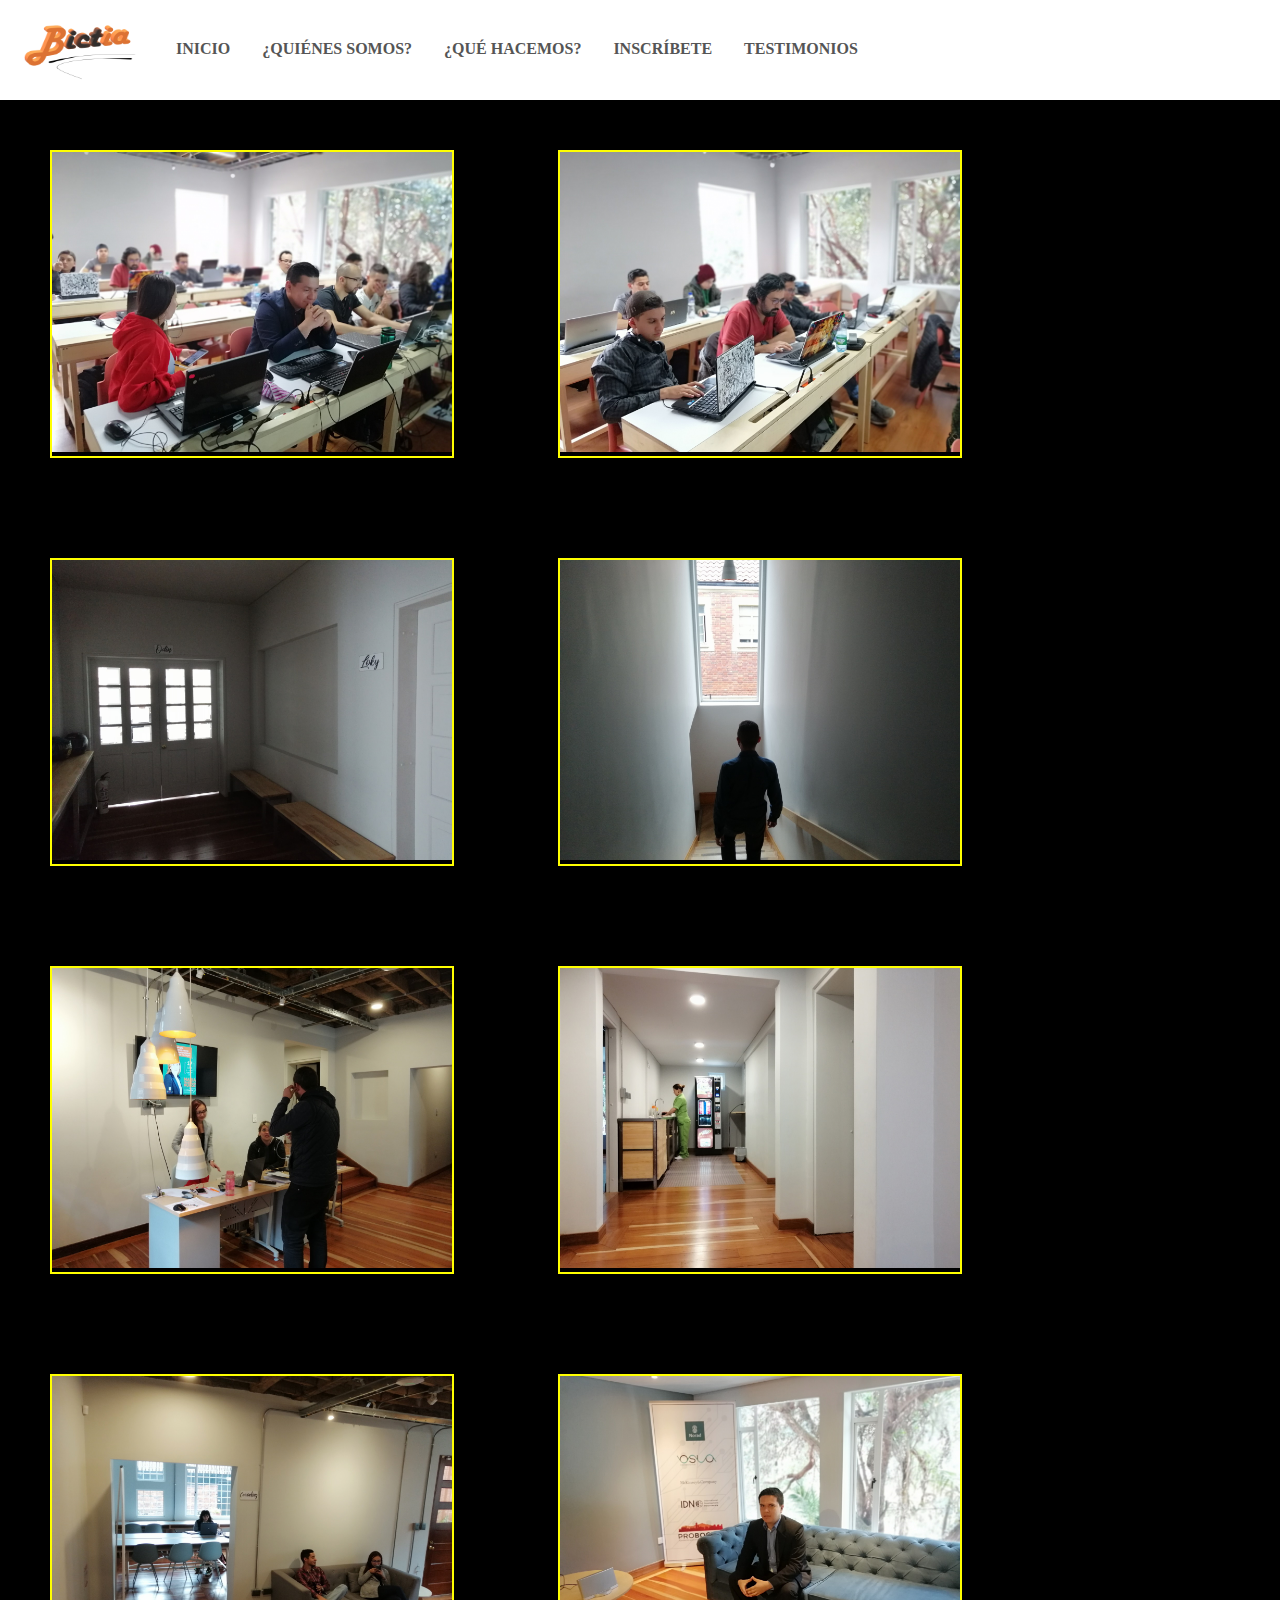
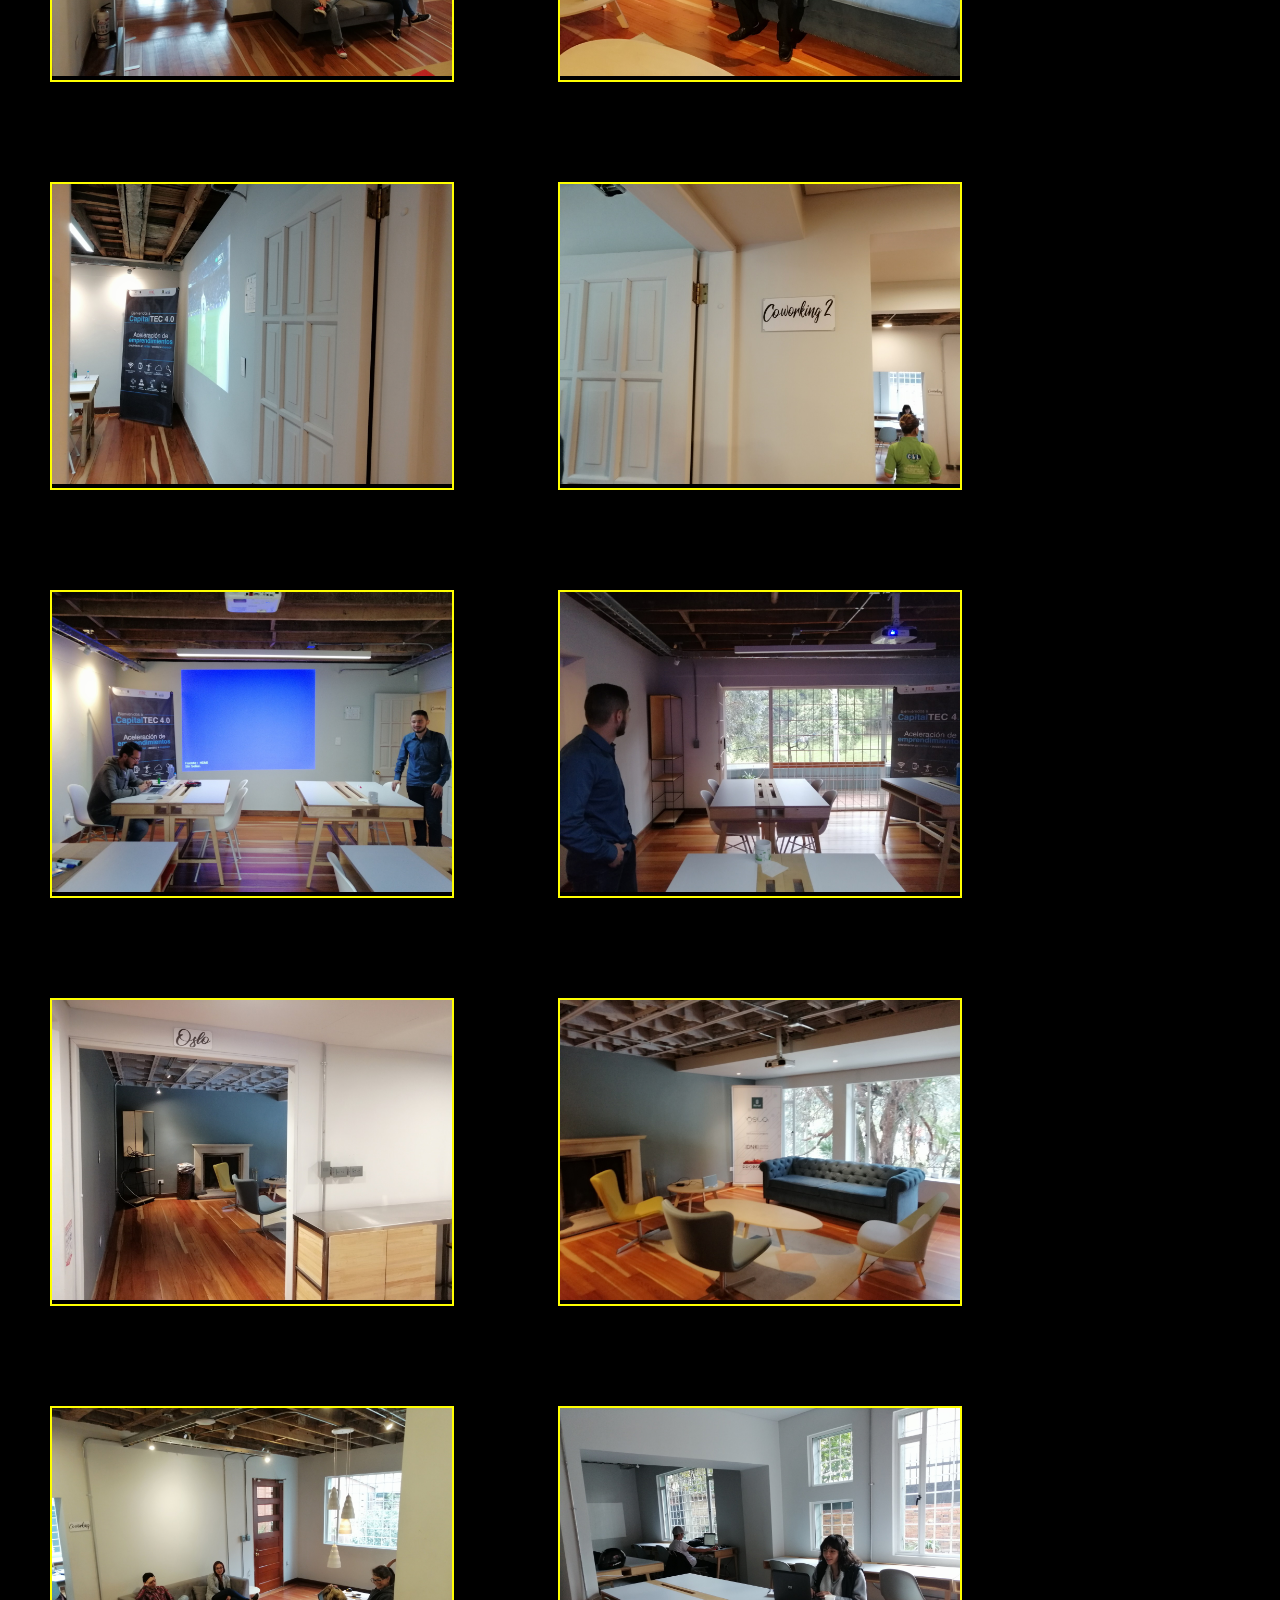
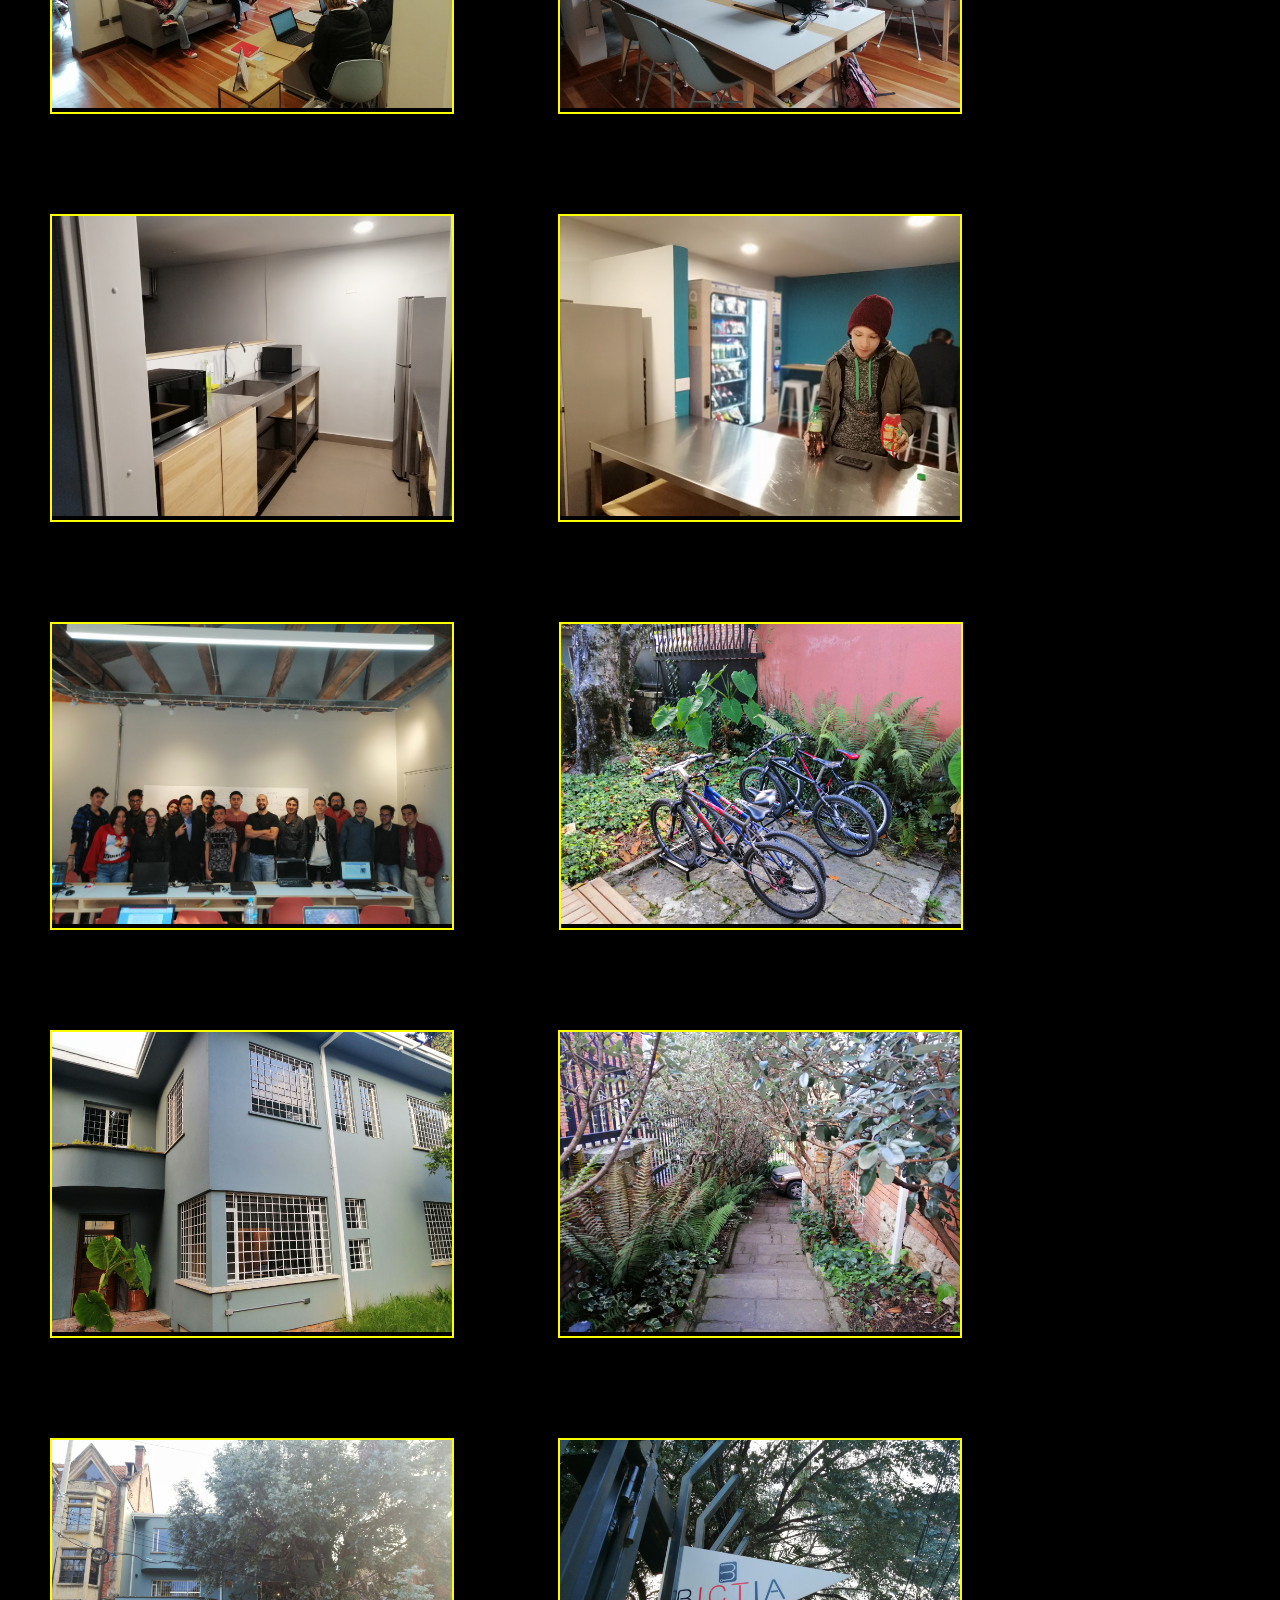
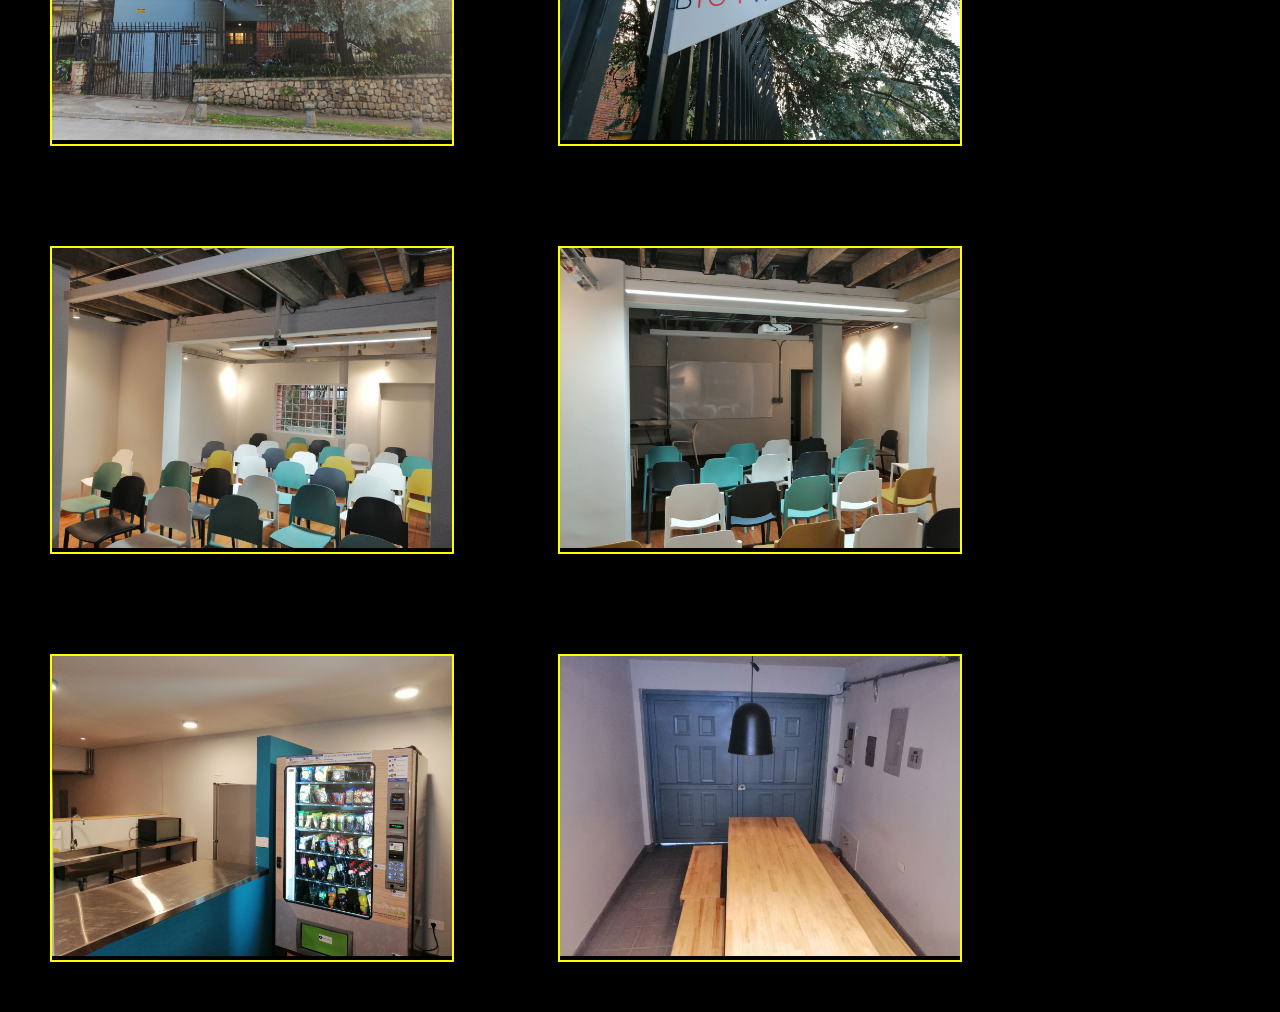
==== galeria.html @ c12f6c98 "Actualizacion 28/febrero 9:17pm" ====
<!DOCTYPE html>
<html>

<head>

<meta name="viewport" content="width=device-width,user-scalable=no,
    initial-scale=1,maximun-scale=1,minimun-scale=1">
<link rel="stylesheet" href="css/estilosgaleria.css">
<link rel="stylesheet" href="css/style.css">

</head>

<body>


   <!--Menú-->
        <div class="menu">
            <ul class="mhorz">
            <li class="horz"><img src="images/logo2.png" height="80px" width="160px"></li>
            <li class="horz"><a href="index.html">INICIO</a></li>
            <li class="horz"><a href="quienessomos.html">¿QUIÉNES SOMOS?</a></li>
            <li class="horz"><a href="servicios.html">¿QUÉ HACEMOS?</a></li>
            <li class="horz"><a href="inscribete.html">INSCRÍBETE</a></li>
            <li class="horz"><a href="testimonios.html">TESTIMONIOS</a></li>
            </ul>
        </div>
        <!--/Menú-->



<div class="helloword2">


<div class="contenedorimagenes">
<img class="imagenestodasigual efecto2"  id="efecto2" src="media_galeria/1.jpg">
</div>
<div class="contenedorimagenes">
<img class="imagenestodasigual efecto3"  id="efecto1" src="media_galeria/2.jpg">
</div>

<div class="contenedorimagenes">
<img class="imagenestodasigual efecto4"  id="efecto1" src="media_galeria/3.jpg">
</div>

<div class="contenedorimagenes">
<img class="imagenestodasigual efecto5"  id="efecto1" src="media_galeria/4.jpg">
</div>

<div class="contenedorimagenes">
    <img class="imagenestodasigual efecto1"   src="media_galeria/5.jpg" >
    </div>


<div class="contenedorimagenes">
    <img class="imagenestodasigual efecto1"   src="media_galeria/6.jpg" >
    </div>


<div class="contenedorimagenes">
    <img class="imagenestodasigual efecto2"  id="efecto2" src="media_galeria/7.jpg">
    </div>
    <div class="contenedorimagenes">
    <img class="imagenestodasigual efecto3"  id="efecto1" src="media_galeria/8.jpg">
    </div>
    
    <div class="contenedorimagenes">
    <img class="imagenestodasigual efecto4"  id="efecto1" src="media_galeria/9.jpg">
    </div>
    
    <div class="contenedorimagenes">
    <img class="imagenestodasigual efecto5"  id="efecto1" src="media_galeria/10.jpg">
    </div>
    
    <div class="contenedorimagenes">
        <img class="imagenestodasigual efecto1"   src="media_galeria/11.jpg" >
        </div>
    
    
    <div class="contenedorimagenes">
        <img class="imagenestodasigual efecto1"   src="media_galeria/12.jpg" >
        </div>
    

        
    <div class="contenedorimagenes">
        <img class="imagenestodasigual efecto1"   src="media_galeria/13.jpg" >
        </div>
    
    
    <div class="contenedorimagenes">
        <img class="imagenestodasigual efecto1"   src="media_galeria/14.jpg" >
        </div>
    
        
    <div class="contenedorimagenes">
        <img class="imagenestodasigual efecto1"   src="media_galeria/15.jpg" >
        </div>
    
    
    <div class="contenedorimagenes">
        <img class="imagenestodasigual efecto1"   src="media_galeria/16.jpg" >
        </div>
    
    <div class="contenedorimagenes">
        <img class="imagenestodasigual efecto1"   src="media_galeria/17.jpg" >
        </div>
    
    
    <div class="contenedorimagenes">
        <img class="imagenestodasigual efecto1"   src="media_galeria/18.jpg" >
        </div>
    
        
    <div class="contenedorimagenes">
        <img class="imagenestodasigual efecto1"   src="media_galeria/19.jpg" >
        </div>
    
    
    <div class="contenedorimagenes">
        <img class="imagenestodasigual efecto1"   src="media_galeria/20.jpg" >
        </div>
    <div class="contenedorimagenes">
            <img class="imagenestodasigual efecto1"   src="media_galeria/21.jpg" >
     </div>
     <div class="contenedorimagenes">
        <img class="imagenestodasigual efecto1"   src="media_galeria/22.jpg" >
     </div>

     <div class="contenedorimagenes">
        <img class="imagenestodasigual efecto1"   src="media_galeria/23.jpg" >
     </div>
     <div class="contenedorimagenes">
        <img class="imagenestodasigual efecto1"   src="media_galeria/24.jpg" >
     </div>

     <div class="contenedorimagenes">
        <img class="imagenestodasigual efecto1"   src="media_galeria/25.jpg" >
     </div>

     <div class="contenedorimagenes">
        <img class="imagenestodasigual efecto1"   src="media_galeria/26.jpg" >
     </div>

     <div class="contenedorimagenes">
        <img class="imagenestodasigual efecto1"   src="media_galeria/27.jpg" >
     </div>

     <div class="contenedorimagenes">
        <img class="imagenestodasigual efecto1"   src="media_galeria/28.jpg" >
     </div>

    </div>

</body>

</html>
---- css/estilosgaleria.css ----
.helloword
{

margin : 0px;
padding : 30px; 
list-style:none;
display: inline-block;
}

.helloword ol li
{
list-style:none;
display: inline-block;
padding: 20px 20px 20px 20px;

color : white;
font-zize: 20px;
font-family : bold;



}

.helloword2
{
background-color : black;
padding : 0px; 
}

.imagenestodasigual
{
height: 300px; 
}

.contenedorimagenes
{
display: inline-block;

border : 2px solid yellow;
margin : 50px 50px;
}

.contenedorimagenes : hover
{
background-color: rgba(0,50,255,0.5);

}


a
{
text-decoration: none;
color : white;
font-zize: 20px;
font-family : bold;
}

.efecto1:hover
{
  -webkit-filter: sepia(100%);

}

.efecto2:hover
{
  -webkit-filter: invert(100%);
filter: invert(100%);

}

.efecto3:hover
{
  -webkit-filter: grayscale(100%);
filter: grayscale(100%);

}


.efecto4:hover
{
  -webkit-filter: blur(3px);
  filter: blur(3px);
}

.efecto5:hover 
{
  -webkit-filter: contrast(1.5); /* 1.5 = 150% */ filter: contrast(1.5);
}
---- css/style.css ----
body{
    font-family: 'Open Sans', sans-serif; /* Fuente de todo nuestro body */
    margin: 0;
    padding: 0;
}

/*color de el apartado de menus*/
header{
    background-color: #f0a03c;
    height: 90px;
    background-size: 100% 100%;
    color: #fff;
}

/*color del fondo*/
nav{
    background-color: #362E2B;
}
  
/*color de los textos*/
p{
    color: aliceblue;
    text-shadow: rgb(145, 145, 145);
}

/*color de sombras separacion*/
div{
    box-shadow: #665751;
}


body{
    margin: 0;
    background-color: #555;
    font-family: Arial, Helvetica, sans-serif;
  }
  .C1{
    background-color: rgb(73, 73, 73);
    margin: 0px;
    padding: 0px;
    border-style: solid;
    border-width: 2px 1%;
    border-color: black;
    width: 99%; 
    height: 760px;
    overflow:hidden;
  }
  .C1:hover{
    margin: 0;
    padding: 0;
    border-color: rgb(218, 106, 27);
    border-collapse: collapse;
    color: white;
  }
  .videofondo{
    min-width: 100%;
    min-height: 760px;
  }
  .Contenido{
    position: relative;
    bottom: 730px;
    background: rgba(73, 73, 73, 0.8);
    color: #f1f1f1;
    width: 90%;
    margin: 0px 5%;
    padding: 0px;
    border-radius: 15px;
  }
  .Contenido p{
    border: none;
    margin: 0;
    padding: 20px;
    text-align: justify;
  }
  .Contenido p b{ 
    color:rgb(218, 106, 27);
  }
  .Contenido ol{
    text-align: justify;
    padding: 0px 20px 0px 40px;
  }

  .Contenido h1{
    text-align: center;
    margin: 0;
    padding: 0;
    background-color: rgb(73, 73, 73);
    color: rgb(218, 106, 27);
    border-top-left-radius: 15px;
    border-top-right-radius: 15px;
  }
  ul{
    margin: 0;
  }
  ol{
    margin: 0;
  }
  .principal1{
    width: 100%;
    background-color: #555;
    padding: 25px 0px;
  }
  .principal1 h2{
    text-align: center;
    color: rgb(218, 106, 27);
    padding: 0px;
    margin: 0px;
  }
  .menu{
    width: 100%;
    height: 100px;
    background-color: white;
    margin: 0px;
    border:none;
}
.mhorz{
    list-style-type: none;
    margin: 0px;
    padding: 0px;
    width: 100%;
    overflow: hidden; /*¿Qué es esto?*/
    background-color: white;
    height: 100px;
}
.horz{
    float: left;    
}
.horz a{
    display: block;
    padding: 40px 16px;
    height: 100px;
    margin: 0;
    text-decoration: none;
    color: #555;
    font-weight: bolder;
}
a:hover{
    background-color: #555;
    color: rgb(218, 106, 27);
    font-weight: bolder;
}
.pie{
    width: 100%;
    height: 60px;
    margin: 0px 0px;
    padding-top: 10px; 
    text-align: center;
}
*{
	margin: 0;
	padding: 0;	
}

.fondo-formulario{
background-image: url("../images/descarga.jpg");
background-size: 100%;
background-repeat: no-repeat;
background-position-x: center;
}

.contenedor form{
	background-color: rgba(0,0,0,0.3);
	width: 40%;
	margin: 20px 30%;
	padding: 35px;
	border-radius: 20px;	
	position: relative;

}

.contenedor2 form{
	background-color: rgba(0,0,0,0.3);
	width: 40%;
	margin: 20px 20px 20px auto;
	padding: 35px;
	border-radius: 20px;	
	position: relative;

}

.contenedor .titulo1-form{
	width: 70%;
	height: 35px;
	background-color: rgba(0,0,0,0.5);
	color: #fff;
	font-size: 25px;
	margin: 10px 15%;	
	text-align: center;
	border-radius: 5px;
}

.contenedor form .form-input{
	width: 94%;
	padding: 10px;	
	margin: 5px;
	background-color: rgba(0,0,0,0.6);
	color: #fff;
	border: none;	
	border-radius: 5px;		
}

.contenedor form .form-input-subir{
	width: 30%;
	padding: 10px;	
	margin: 7px;
	background-color: rgba(0,0,0,0.6);
	color: #fff;
	border: none;	
	border-radius: 5px;		
}

.contenedor form .form-input-fecha{
	width: 44%;
	padding: 10px;	
	margin: 5px 48px 5px 5px;
	background-color: rgba(0,0,0,0.6);
	color: #fff;
	border: none;	
	border-radius: 5px;		
}

.contenedor form .form-input-barrio{
	width: 40%;
	padding: 10px;	
	margin: 5px;
	background-color: rgba(0,0,0,0.6);
	color: #fff;
	border: none;	
	border-radius: 5px;		
}

.contenedor form .form-input-direccion{
	width: 47%;
	padding: 10px;	
	margin: 5px;
	background-color: rgba(0,0,0,0.6);
	color: #fff;
	border: none;	
	border-radius: 5px;		
}

.contenedor form .form-input-doc{
	width: 60%;
	padding: 10px;	
	margin: 5px;
	background-color: rgba(0,0,0,0.6);
	color: #fff;
	border: none;	
	border-radius: 5px;		
}

.contenedor form .form-input-telefonos{
	width: 43%;
	padding: 12px;	
	margin: 5px;
	background-color: rgba(0,0,0,0.6);
	color: #fff;
	border: none;	
	border-radius: 5px;		
}

.contenedor form select {
	width: 30%;
	padding: 10px;	
	margin: 5px 10px 5px 5px;
	background-color: rgba(0,0,0,0.6);
	color: #fff;
	border: none;	
	border-radius: 5px;			
}

.contenedor form .select-origen{
	width: 28.5%;
	margin: 5px 10px 5px 5px;
}

.contenedor form label{
	text-align: center;
	margin-left: 6px;
}

footer{
	width: 100%;
	background-color: darkgray;
	color: #fff;
	text-align: center;
}

.contenedor form .form-input-inscribir{
	width: 30%;
	padding: 10px;	
	margin: 7px 35%;
	background-color: rgba(0,0,0,0.6);
	color: #fff;
	border: none;	
	border-radius: 5px;		
}

.contenedor form .form-input-inscribir{
	background-color: #4CAF50; 
	border: none;
	color: white;
	padding: 15px 32px;
	text-align: center;
	text-decoration: none;
	display: inline-block;
	font-size: 16px;
}
.footer{
  margin-top: 300px;
}
.galeria{
  width: 96%;
  display: inline-flex;
  height: 420px;
  background-color: rgb(73, 73, 73);;
  margin: 1% 15px;
  border: black solid 1px;
  padding: 1% 10px;
}
.foto{
  width: 30%;
  height: 400px;
  margin: 10px 2%;
  background-color: rgb(73, 73, 73);
  overflow: hidden;
  border: none;
  position: relative;
  display: inline-block;
  text-align: center;
}
.foto:hover{
  transform: scale(1.1);
  transition: 500ms;
}
.encima{
  position: absolute;
  bottom: 100%;
  left: 0;
  right: 0;
  background-color: rgba(218, 106, 27,0.7);;
  overflow: hidden;
  width: 100%;
  height:0;
  transition: .5s ease;
}
.foto:hover .encima{
  bottom: 0;
  height: 100%;
}
.centrado{
  position: absolute;
  top: 50%;
  left: 50%;
  transform: translate(-50%, -50%);
  color: white;
  font-weight: bolder;
  /*background-color: rgba(184, 181, 181, 0.8);*/
  display: block;
  width: 100%;
}
.video{
  padding-top: 200px;
  padding-bottom: 100px;
  position: relative;
  left: 350px;
}
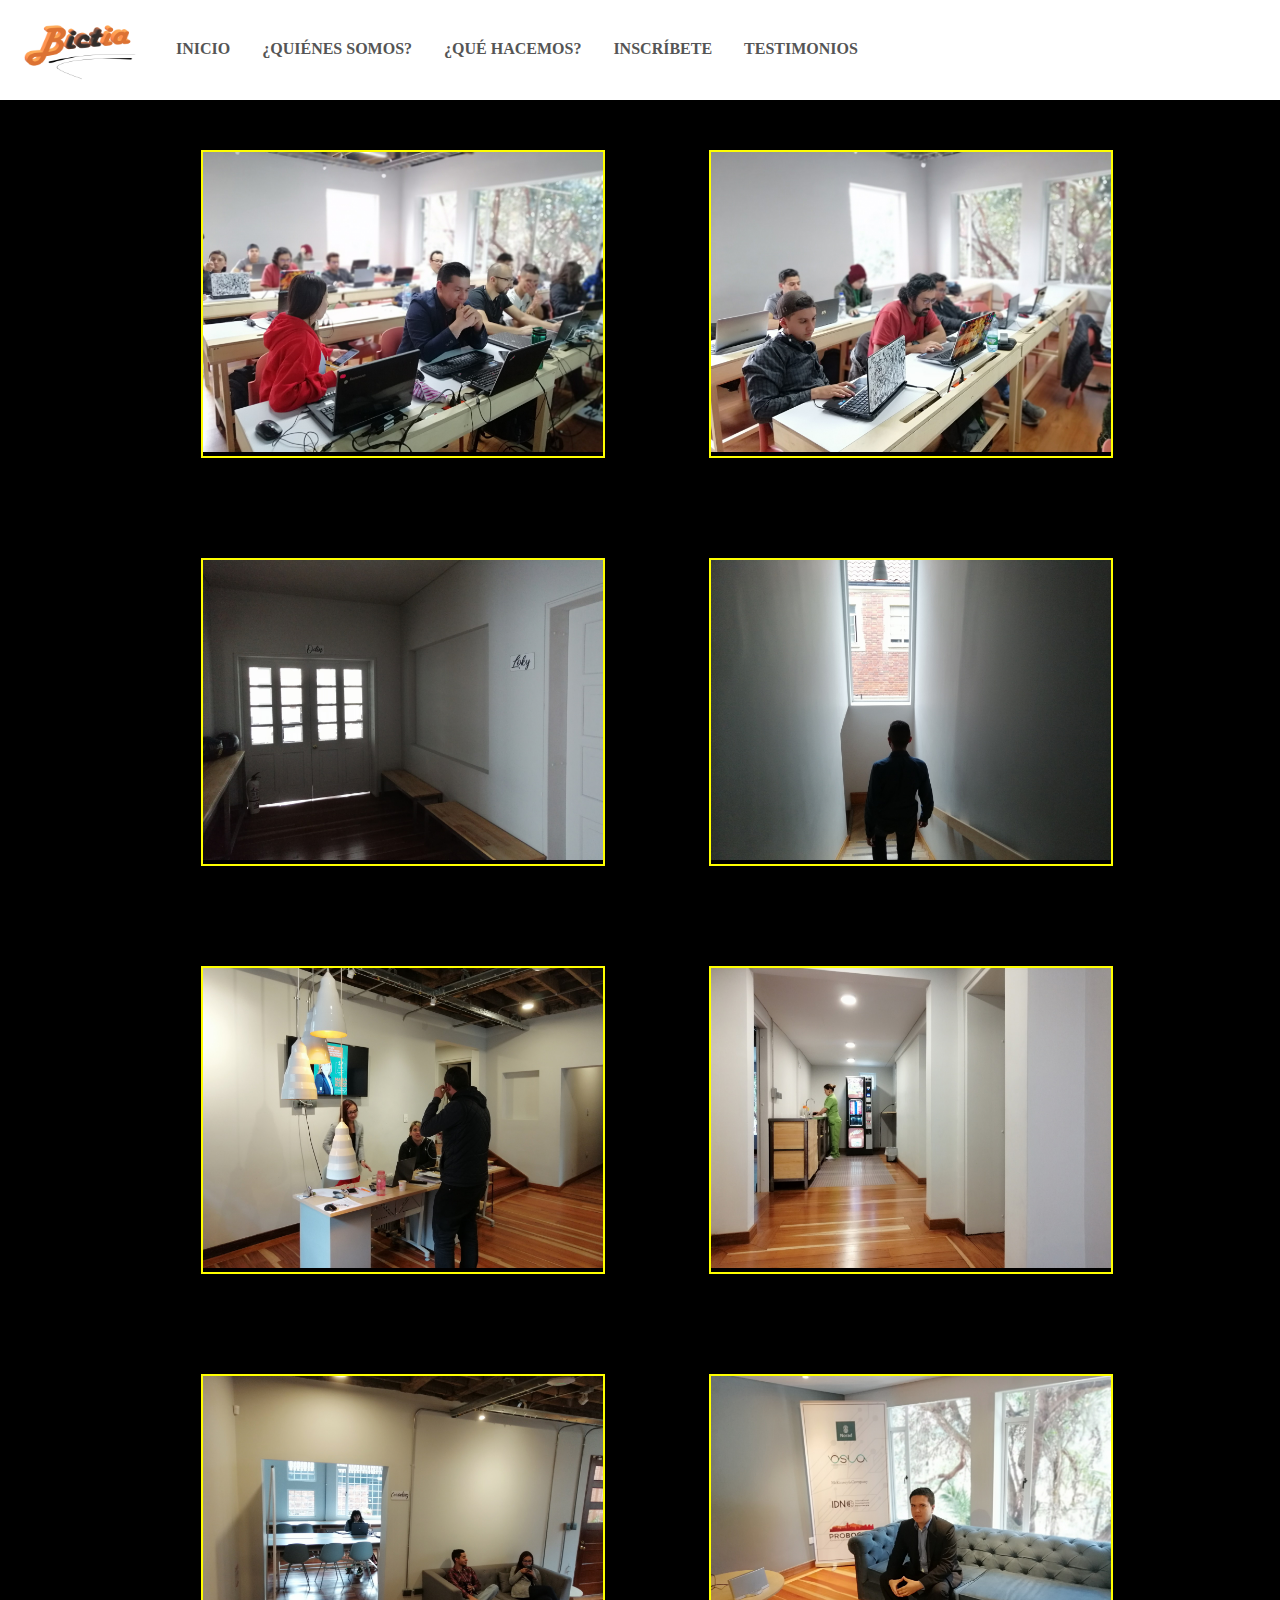
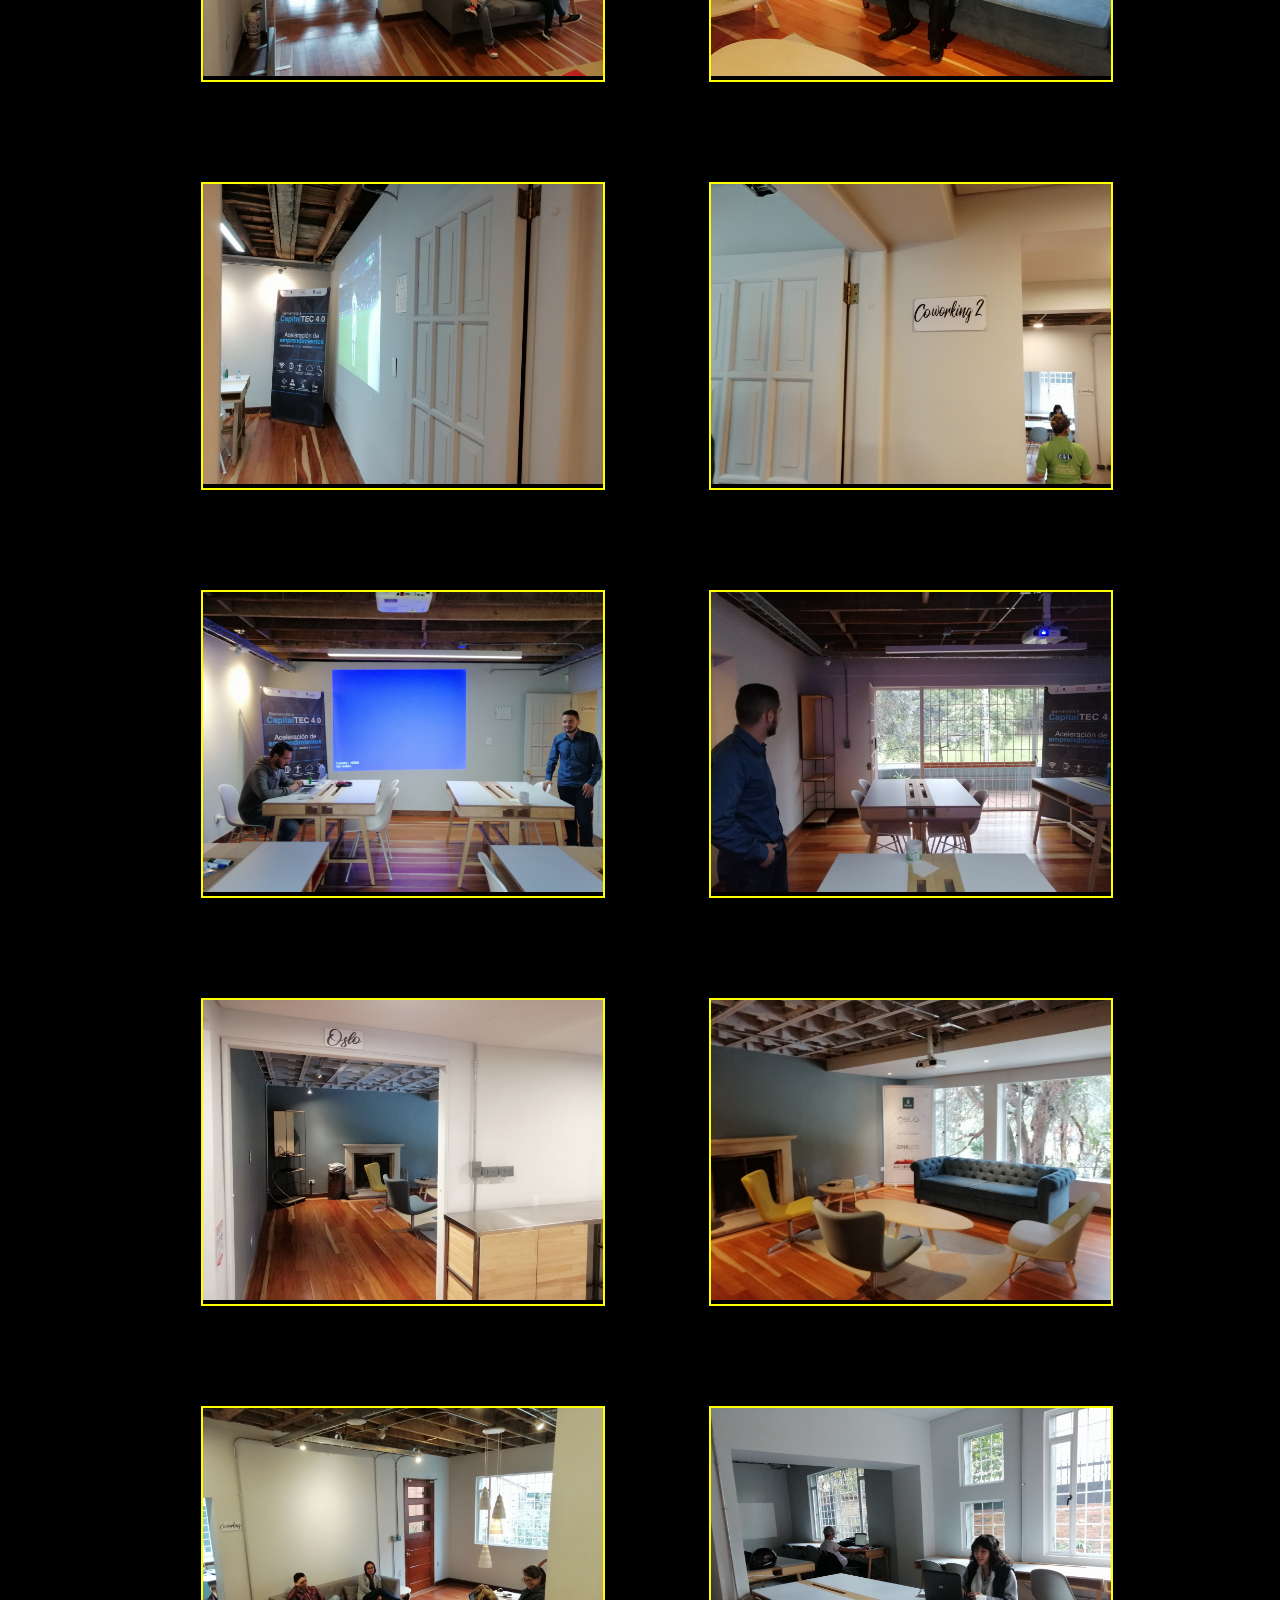
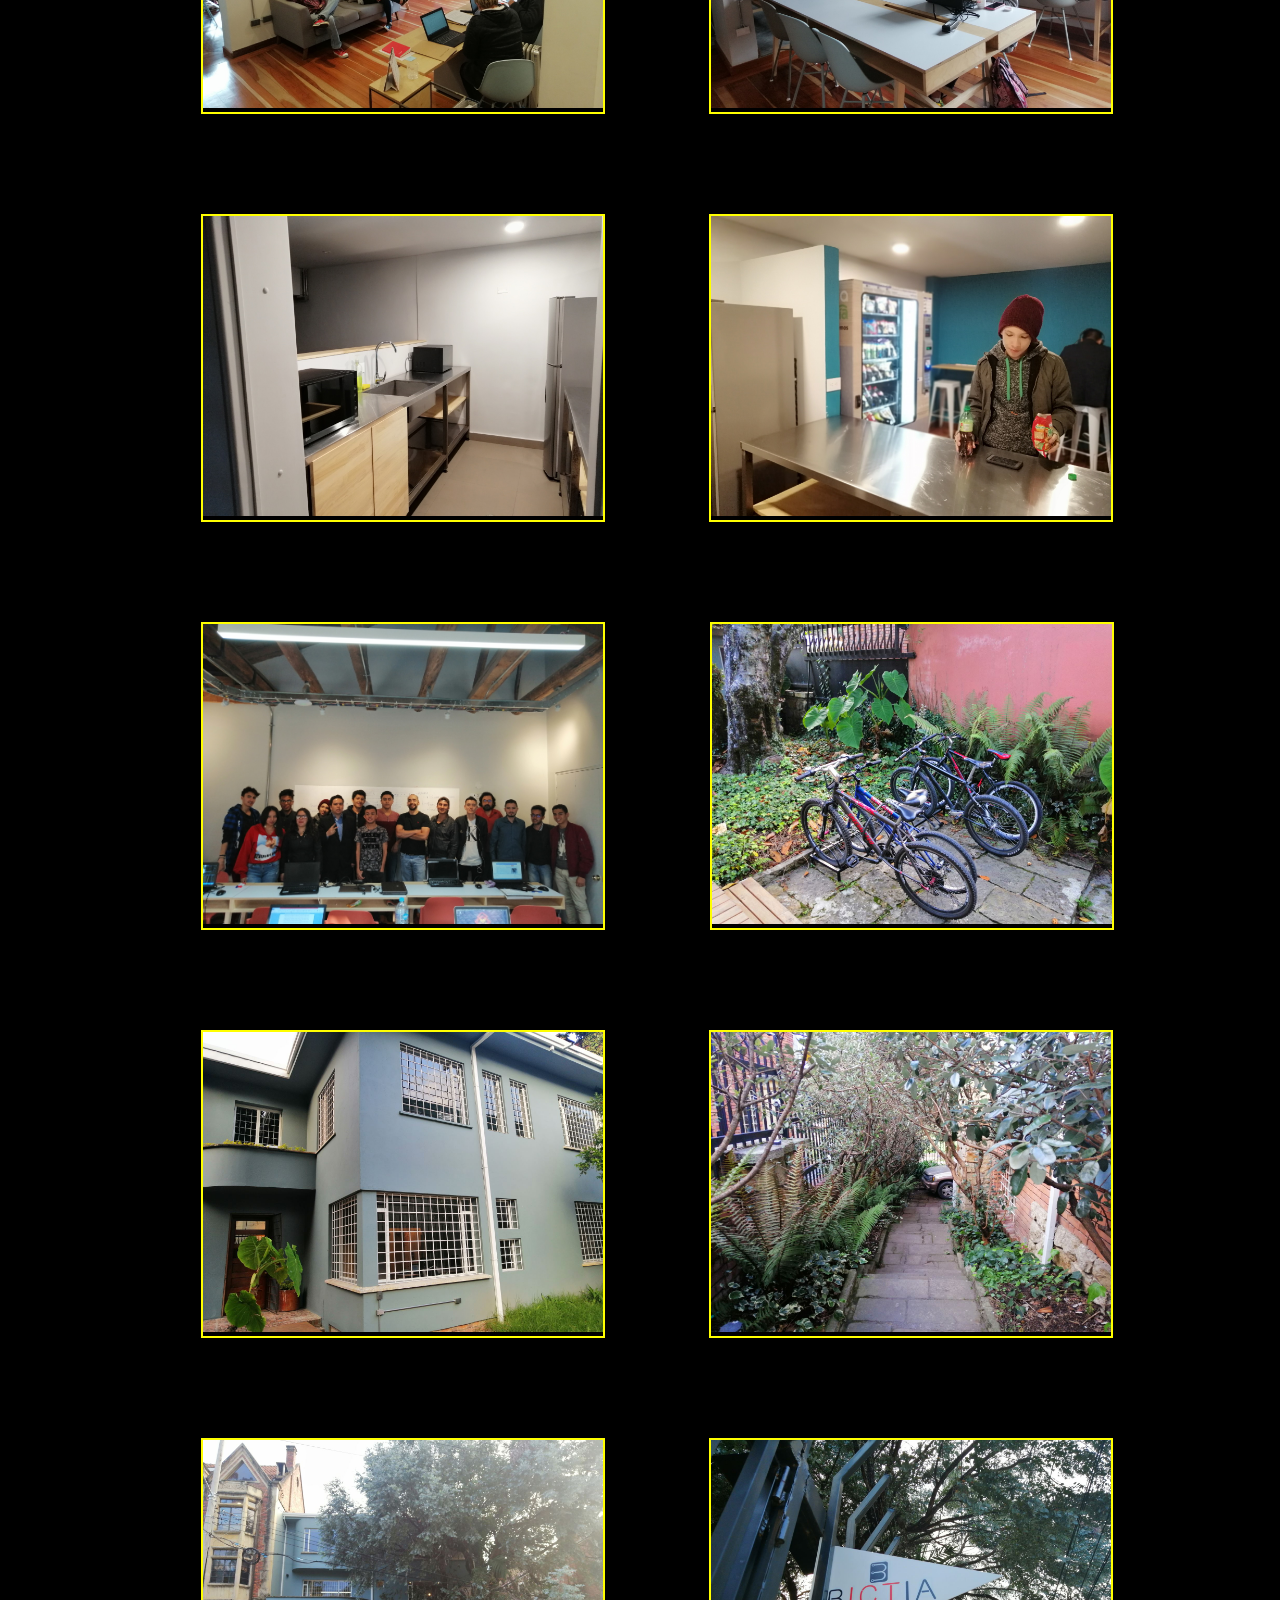
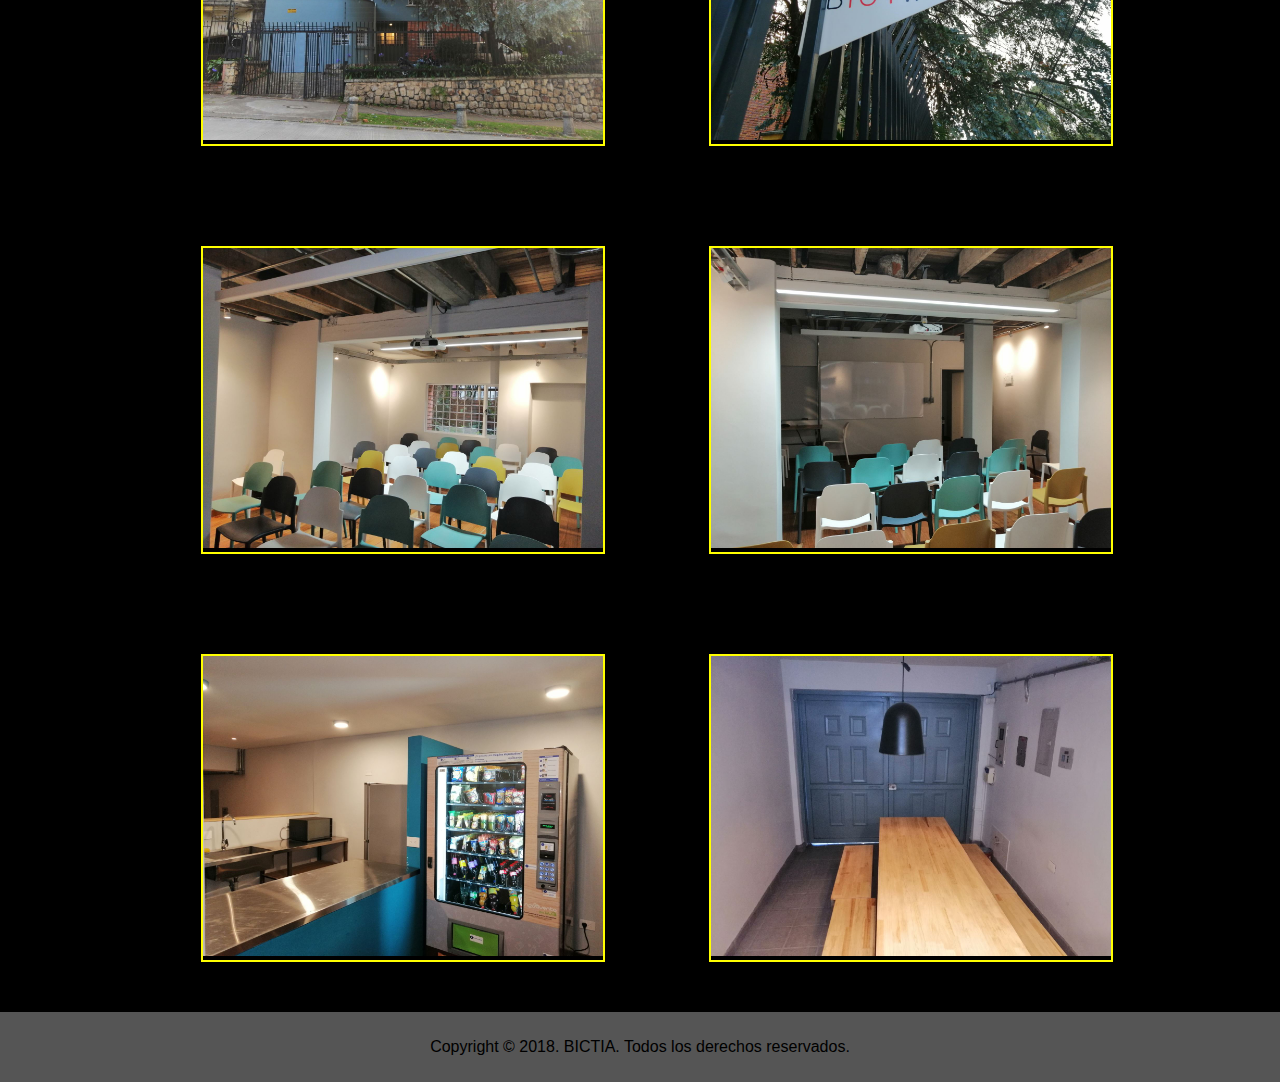
==== commit 5ff6e3c1: "Actualizacion 1/marzo 7:00 am" ====
--- a/galeria.html
+++ b/galeria.html
@@ -5,8 +5,12 @@
 
 <meta name="viewport" content="width=device-width,user-scalable=no,
     initial-scale=1,maximun-scale=1,minimun-scale=1">
+
+<link href="https://fonts.googleapis.com/css?family=Open+Sans" rel="stylesheet">
+<link rel="icon" href="images/logo.png" type="icon/png"/>
 <link rel="stylesheet" href="css/estilosgaleria.css">
-<link rel="stylesheet" href="css/style.css">
+<link rel="stylesheet" href="css/estilos-index.css">
+<link rel="stylesheet" type="text/css" href="css/testimonios.css">
 
 </head>
 
@@ -26,131 +30,137 @@
         </div>
         <!--/Menú-->
 
-
-
 <div class="helloword2">
 
+    <div class="contenedor-imagenes">
 
-<div class="contenedorimagenes">
-<img class="imagenestodasigual efecto2"  id="efecto2" src="media_galeria/1.jpg">
-</div>
-<div class="contenedorimagenes">
-<img class="imagenestodasigual efecto3"  id="efecto1" src="media_galeria/2.jpg">
-</div>
-
-<div class="contenedorimagenes">
-<img class="imagenestodasigual efecto4"  id="efecto1" src="media_galeria/3.jpg">
-</div>
-
-<div class="contenedorimagenes">
-<img class="imagenestodasigual efecto5"  id="efecto1" src="media_galeria/4.jpg">
-</div>
-
-<div class="contenedorimagenes">
-    <img class="imagenestodasigual efecto1"   src="media_galeria/5.jpg" >
-    </div>
-
-
-<div class="contenedorimagenes">
-    <img class="imagenestodasigual efecto1"   src="media_galeria/6.jpg" >
-    </div>
-
-
-<div class="contenedorimagenes">
-    <img class="imagenestodasigual efecto2"  id="efecto2" src="media_galeria/7.jpg">
-    </div>
-    <div class="contenedorimagenes">
-    <img class="imagenestodasigual efecto3"  id="efecto1" src="media_galeria/8.jpg">
-    </div>
-    
-    <div class="contenedorimagenes">
-    <img class="imagenestodasigual efecto4"  id="efecto1" src="media_galeria/9.jpg">
-    </div>
-    
-    <div class="contenedorimagenes">
-    <img class="imagenestodasigual efecto5"  id="efecto1" src="media_galeria/10.jpg">
-    </div>
-    
-    <div class="contenedorimagenes">
-        <img class="imagenestodasigual efecto1"   src="media_galeria/11.jpg" >
-        </div>
-    
-    
-    <div class="contenedorimagenes">
-        <img class="imagenestodasigual efecto1"   src="media_galeria/12.jpg" >
-        </div>
-    
-
-        
-    <div class="contenedorimagenes">
-        <img class="imagenestodasigual efecto1"   src="media_galeria/13.jpg" >
-        </div>
-    
-    
-    <div class="contenedorimagenes">
-        <img class="imagenestodasigual efecto1"   src="media_galeria/14.jpg" >
-        </div>
-    
-        
-    <div class="contenedorimagenes">
-        <img class="imagenestodasigual efecto1"   src="media_galeria/15.jpg" >
-        </div>
-    
-    
-    <div class="contenedorimagenes">
-        <img class="imagenestodasigual efecto1"   src="media_galeria/16.jpg" >
-        </div>
-    
-    <div class="contenedorimagenes">
-        <img class="imagenestodasigual efecto1"   src="media_galeria/17.jpg" >
-        </div>
-    
-    
-    <div class="contenedorimagenes">
-        <img class="imagenestodasigual efecto1"   src="media_galeria/18.jpg" >
-        </div>
-    
-        
-    <div class="contenedorimagenes">
-        <img class="imagenestodasigual efecto1"   src="media_galeria/19.jpg" >
-        </div>
-    
-    
-    <div class="contenedorimagenes">
-        <img class="imagenestodasigual efecto1"   src="media_galeria/20.jpg" >
-        </div>
-    <div class="contenedorimagenes">
-            <img class="imagenestodasigual efecto1"   src="media_galeria/21.jpg" >
-     </div>
-     <div class="contenedorimagenes">
-        <img class="imagenestodasigual efecto1"   src="media_galeria/22.jpg" >
-     </div>
-
-     <div class="contenedorimagenes">
-        <img class="imagenestodasigual efecto1"   src="media_galeria/23.jpg" >
-     </div>
-     <div class="contenedorimagenes">
-        <img class="imagenestodasigual efecto1"   src="media_galeria/24.jpg" >
-     </div>
-
-     <div class="contenedorimagenes">
-        <img class="imagenestodasigual efecto1"   src="media_galeria/25.jpg" >
-     </div>
-
-     <div class="contenedorimagenes">
-        <img class="imagenestodasigual efecto1"   src="media_galeria/26.jpg" >
-     </div>
-
-     <div class="contenedorimagenes">
-        <img class="imagenestodasigual efecto1"   src="media_galeria/27.jpg" >
-     </div>
-
-     <div class="contenedorimagenes">
-        <img class="imagenestodasigual efecto1"   src="media_galeria/28.jpg" >
-     </div>
+        <div class="contenedorimagenes">
+            <img class="imagenestodasigual efecto2"  id="efecto2" src="media_galeria/1.jpg">
+            </div>
+            <div class="contenedorimagenes">
+            <img class="imagenestodasigual efecto3"  id="efecto1" src="media_galeria/2.jpg">
+            </div>
+            
+            <div class="contenedorimagenes">
+            <img class="imagenestodasigual efecto4"  id="efecto1" src="media_galeria/3.jpg">
+            </div>
+            
+            <div class="contenedorimagenes">
+            <img class="imagenestodasigual efecto5"  id="efecto1" src="media_galeria/4.jpg">
+            </div>
+            
+            <div class="contenedorimagenes">
+                <img class="imagenestodasigual efecto1"   src="media_galeria/5.jpg" >
+                </div>
+            
+            
+            <div class="contenedorimagenes">
+                <img class="imagenestodasigual efecto1"   src="media_galeria/6.jpg" >
+                </div>
+            
+            
+            <div class="contenedorimagenes">
+                <img class="imagenestodasigual efecto2"  id="efecto2" src="media_galeria/7.jpg">
+                </div>
+                <div class="contenedorimagenes">
+                <img class="imagenestodasigual efecto3"  id="efecto1" src="media_galeria/8.jpg">
+                </div>
+                
+                <div class="contenedorimagenes">
+                <img class="imagenestodasigual efecto4"  id="efecto1" src="media_galeria/9.jpg">
+                </div>
+                
+                <div class="contenedorimagenes">
+                <img class="imagenestodasigual efecto5"  id="efecto1" src="media_galeria/10.jpg">
+                </div>
+                
+                <div class="contenedorimagenes">
+                    <img class="imagenestodasigual efecto1"   src="media_galeria/11.jpg" >
+                    </div>
+                
+                
+                <div class="contenedorimagenes">
+                    <img class="imagenestodasigual efecto1"   src="media_galeria/12.jpg" >
+                    </div>
+                
+            
+                    
+                <div class="contenedorimagenes">
+                    <img class="imagenestodasigual efecto1"   src="media_galeria/13.jpg" >
+                    </div>
+                
+                
+                <div class="contenedorimagenes">
+                    <img class="imagenestodasigual efecto1"   src="media_galeria/14.jpg" >
+                    </div>
+                
+                    
+                <div class="contenedorimagenes">
+                    <img class="imagenestodasigual efecto1"   src="media_galeria/15.jpg" >
+                    </div>
+                
+                
+                <div class="contenedorimagenes">
+                    <img class="imagenestodasigual efecto1"   src="media_galeria/16.jpg" >
+                    </div>
+                
+                <div class="contenedorimagenes">
+                    <img class="imagenestodasigual efecto1"   src="media_galeria/17.jpg" >
+                    </div>
+                
+                
+                <div class="contenedorimagenes">
+                    <img class="imagenestodasigual efecto1"   src="media_galeria/18.jpg" >
+                    </div>
+                
+                    
+                <div class="contenedorimagenes">
+                    <img class="imagenestodasigual efecto1"   src="media_galeria/19.jpg" >
+                    </div>
+                
+                
+                <div class="contenedorimagenes">
+                    <img class="imagenestodasigual efecto1"   src="media_galeria/20.jpg" >
+                    </div>
+                <div class="contenedorimagenes">
+                        <img class="imagenestodasigual efecto1"   src="media_galeria/21.jpg" >
+                 </div>
+                 <div class="contenedorimagenes">
+                    <img class="imagenestodasigual efecto1"   src="media_galeria/22.jpg" >
+                 </div>
+            
+                 <div class="contenedorimagenes">
+                    <img class="imagenestodasigual efecto1"   src="media_galeria/23.jpg" >
+                 </div>
+                 <div class="contenedorimagenes">
+                    <img class="imagenestodasigual efecto1"   src="media_galeria/24.jpg" >
+                 </div>
+            
+                 <div class="contenedorimagenes">
+                    <img class="imagenestodasigual efecto1"   src="media_galeria/25.jpg" >
+                 </div>
+            
+                 <div class="contenedorimagenes">
+                    <img class="imagenestodasigual efecto1"   src="media_galeria/26.jpg" >
+                 </div>
+            
+                 <div class="contenedorimagenes">
+                    <img class="imagenestodasigual efecto1"   src="media_galeria/27.jpg" >
+                 </div>
+            
+                 <div class="contenedorimagenes">
+                    <img class="imagenestodasigual efecto1"   src="media_galeria/28.jpg" >
+                 </div>
+            
 
     </div>
 
+</div>
+
+    <footer class="pie">
+        <p>Copyright © 2018. BICTIA. Todos los derechos reservados.</p>
+    </footer>
+    
 </body>
 
 </html>
--- a/css/estilosgaleria.css
+++ b/css/estilosgaleria.css
@@ -13,13 +13,9 @@
 list-style:none;
 display: inline-block;
 padding: 20px 20px 20px 20px;
-
 color : white;
 font-zize: 20px;
 font-family : bold;
-
-
-
 }
 
 .helloword2
@@ -86,4 +82,9 @@
 .efecto5:hover 
 {
   -webkit-filter: contrast(1.5); /* 1.5 = 150% */ filter: contrast(1.5);
+}
+
+.contenedor-imagenes{
+  position: relative;
+  left: 151px;
 }--- a/css/estilos-index.css
+++ b/css/estilos-index.css
@@ -0,0 +1,216 @@
+/* estilos federico */
+
+.indexBody{
+    margin: 0; /* removing the default body margin */
+    padding: 0;
+    font-family: Futura,Trebuchet MS,Arial,sans-serif; 
+    background-color: grey;
+}
+.videoWrapper{
+    padding: 80px 0 80px 0;
+    width: 100%;
+    height: 315px;
+    border: 1px solid black;
+    background-image: linear-gradient(to right, #f83600 0%, #f9d423 100%);
+}
+.videoCenter{
+    display: inline-block;
+    width: 30%;
+    margin-left: 35%;
+    margin-right: 35%;
+    height: 100%;
+}
+.iframeIndex{
+    width: 100%;
+    height: 100%;
+}
+.paragraphWrapper{
+    padding-top: 20px;
+    border: 1px solid black;
+    width: 100%;
+    background-image: linear-gradient(to top, #bdc3c7  0%, #2c3e50 100%);
+    margin-top: -4px;
+    height: 287px;
+    color: rgb(221, 215, 215);
+    font-size: 40px;
+    
+}
+.paragraphWrapper p{
+    padding: 2%;
+    text-shadow: 4px 4px 4px #5a585a;
+   
+}
+.formContainer{
+    border: 1px solid black;
+    display: inline-block;
+    text-align: center;
+    padding: 30px;
+    margin-left: 11%;
+    margin-right: 11%;
+    box-shadow: 4px 4px 4px #5a585a;
+    background-image: linear-gradient(to right, #868f96 0%, #596164 100%);
+}
+.inputSize{
+    margin-top: 10px;
+    width: 250px;
+    height: 30px;;
+}
+.formSubmit{
+    margin-top: 0px;
+    padding: 8px;
+    width: 90PX;;
+    background-color: #a40606;
+    background-image: linear-gradient(315deg, #a40606 0%, #d98324 74%);
+}
+.formText{
+    font-size: 20px;
+}
+.formTitle{
+    font-size: 30px;
+    font-weight: bolder;
+}
+
+.uppersideWrapper{
+    width: 100%;
+    display: inline-block;
+    background-image: linear-gradient(to right, #f83600 0%, #f9d423 100%);
+    
+}
+.leftDiv{
+    width: 50%;
+    display: inline-block;
+    float: left;
+    margin: 5% 0 5% 0;
+
+}
+.rightDiv{
+    display: inline-block;
+    width: 50%;
+    float: right;
+    margin-top: 4%;
+}
+.paragraphContainer{
+    color: rgb(75, 70, 70);
+    display: inline-block;
+    width: 80%;
+}
+.menu{
+    width: 100%;
+    height: 100px;
+    background-color: white;
+    margin: 0px;
+    border:none;
+    border-bottom: solid;
+}
+.mhorz{
+    list-style-type: none;
+    margin: 0px;
+    padding: 0px;
+    width: 100%;
+    overflow: hidden; /*¿Qué es esto?*/
+    background-color: white;
+    height: 100px;
+}
+.horz{
+    float: left;    
+}
+.horz a{
+    display: block;
+    padding: 40px 16px;
+    height: 100px;
+    margin: 0;
+    text-decoration: none;
+    color: #555;
+    font-weight: bolder;
+}
+a:hover{
+    background-color: #555;
+    color: rgb(218, 106, 27);
+    font-weight: bolder;
+}
+.pie{
+    width: 100%;
+    height: 60px;
+    margin: 0px 0px;
+    padding-top: 10px; 
+    text-align: center;
+    background-color: #555;
+}
+
+.text-update{
+    position: relative;
+    top: 17px;
+    left: 114px;
+    width: 1170px;
+}
+
+.galeria{
+    width: 96%;
+    display: inline-flex;
+    height: 420px;
+    background-color: rgb(73, 73, 73);;
+    margin: 1% 15px;
+    border: black solid 1px;
+    padding: 1% 10px;
+}
+.foto{
+    width: 30%;
+    height: 400px;
+    margin: 10px 2%;
+    background-color: rgb(73, 73, 73);
+    overflow: hidden;
+    border: none;
+    position: relative;
+    display: inline-block;
+    text-align: center;
+}
+.foto:hover{
+    transform: scale(1.1);
+    transition: 500ms;
+}
+.encima{
+    position: absolute;
+    bottom: 100%;
+    left: 0;
+    right: 0;
+    background-color: rgba(218, 106, 27,0.7);;
+    overflow: hidden;
+    width: 100%;
+    height:0;
+    transition: .5s ease;
+}
+.foto:hover .encima{
+    bottom: 0;
+    height: 100%;
+}
+.centrado{
+    position: absolute;
+    top: 50%;
+    left: 50%;
+    transform: translate(-50%, -50%);
+    color: white;
+    font-weight: bolder;
+    display: block;
+    width: 100%;
+}
+.wallPhoto{
+    background:
+    url('../images/fondoBictia.jpg');
+    margin: 4px 0;
+    height: 650px; 
+    margin: 0;
+}
+#bigText{
+    font-size: 40px;
+}
+#bictiaStandsfor{
+    font-size: 20px;
+    font: italic;
+    color: rgb(24, 22, 22);
+}
+.groupPhotoContainer{
+    height: 504px; 
+    background-image: url(../images/fondoFotoGrupal.png);
+    background-size: cover;
+}
+
--- a/css/testimonios.css
+++ b/css/testimonios.css
@@ -0,0 +1,119 @@
+body{
+    margin: 0;
+    background-color: #555;
+    font-family: Arial, Helvetica, sans-serif;
+  }
+  .C1{
+    background-color: rgb(73, 73, 73);
+    margin: 0px;
+    padding: 0px;
+    border-style: solid;
+    border-width: 2px 1%;
+    border-color: black;
+    width: 98%; 
+    height: 760px;
+    overflow:hidden;
+    position: relative;
+    left: 8.5px;
+  }
+  .C1:hover{
+    margin: 0;
+    padding: 0;
+    border-color: rgb(218, 106, 27);
+    border-collapse: collapse;
+    color: white;
+  }
+  .videofondo{
+    min-width: 100%;
+    min-height: 760px;
+  }
+  .Contenido{
+    position: relative;
+    bottom: 730px;
+    background: rgba(73, 73, 73, 0.8);
+    color: #f1f1f1;
+    width: 90%;
+    margin: 0px 6.5%;
+    padding: 0px;
+    border-radius: 15px;
+  }
+  .Contenido p{
+    border: none;
+    margin: 0;
+    padding: 20px;
+    text-align: justify;
+  }
+  .Contenido p b{ 
+    color:rgb(218, 106, 27);
+  }
+  .Contenido ol{
+    text-align: justify;
+    padding: 0px 20px 0px 40px;
+  }
+
+  .Contenido h1{
+    text-align: center;
+    margin: 0;
+    padding: 0;
+    background-color: rgb(73, 73, 73);
+    color: rgb(218, 106, 27);
+    border-top-left-radius: 15px;
+    border-top-right-radius: 15px;
+  }
+  ul{
+    margin: 0;
+  }
+  ol{
+    margin: 0;
+  }
+  .principal1{
+    width: 100%;
+    background-color: #555;
+    padding: 25px 0px;
+  }
+  .principal1 h2{
+    text-align: center;
+    color: rgb(218, 106, 27);
+    padding: 0px;
+    margin: 0px;
+  }
+  .menu{
+    width: 100%;
+    height: 100px;
+    background-color: white;
+    margin: 0px;
+    border:none;
+}
+.mhorz{
+    list-style-type: none;
+    margin: 0px;
+    padding: 0px;
+    width: 100%;
+    overflow: hidden; /*¿Qué es esto?*/
+    background-color: white;
+    height: 100px;
+}
+.horz{
+    float: left;    
+}
+.horz a{
+    display: block;
+    padding: 40px 16px;
+    height: 100px;
+    margin: 0;
+    text-decoration: none;
+    color: #555;
+    font-weight: bolder;
+}
+a:hover{
+    background-color: #555;
+    color: rgb(218, 106, 27);
+    font-weight: bolder;
+}
+.pie{
+    width: 100%;
+    height: 60px;
+    margin: 0px 0px;
+    padding-top: 10px; 
+    text-align: center;
+}